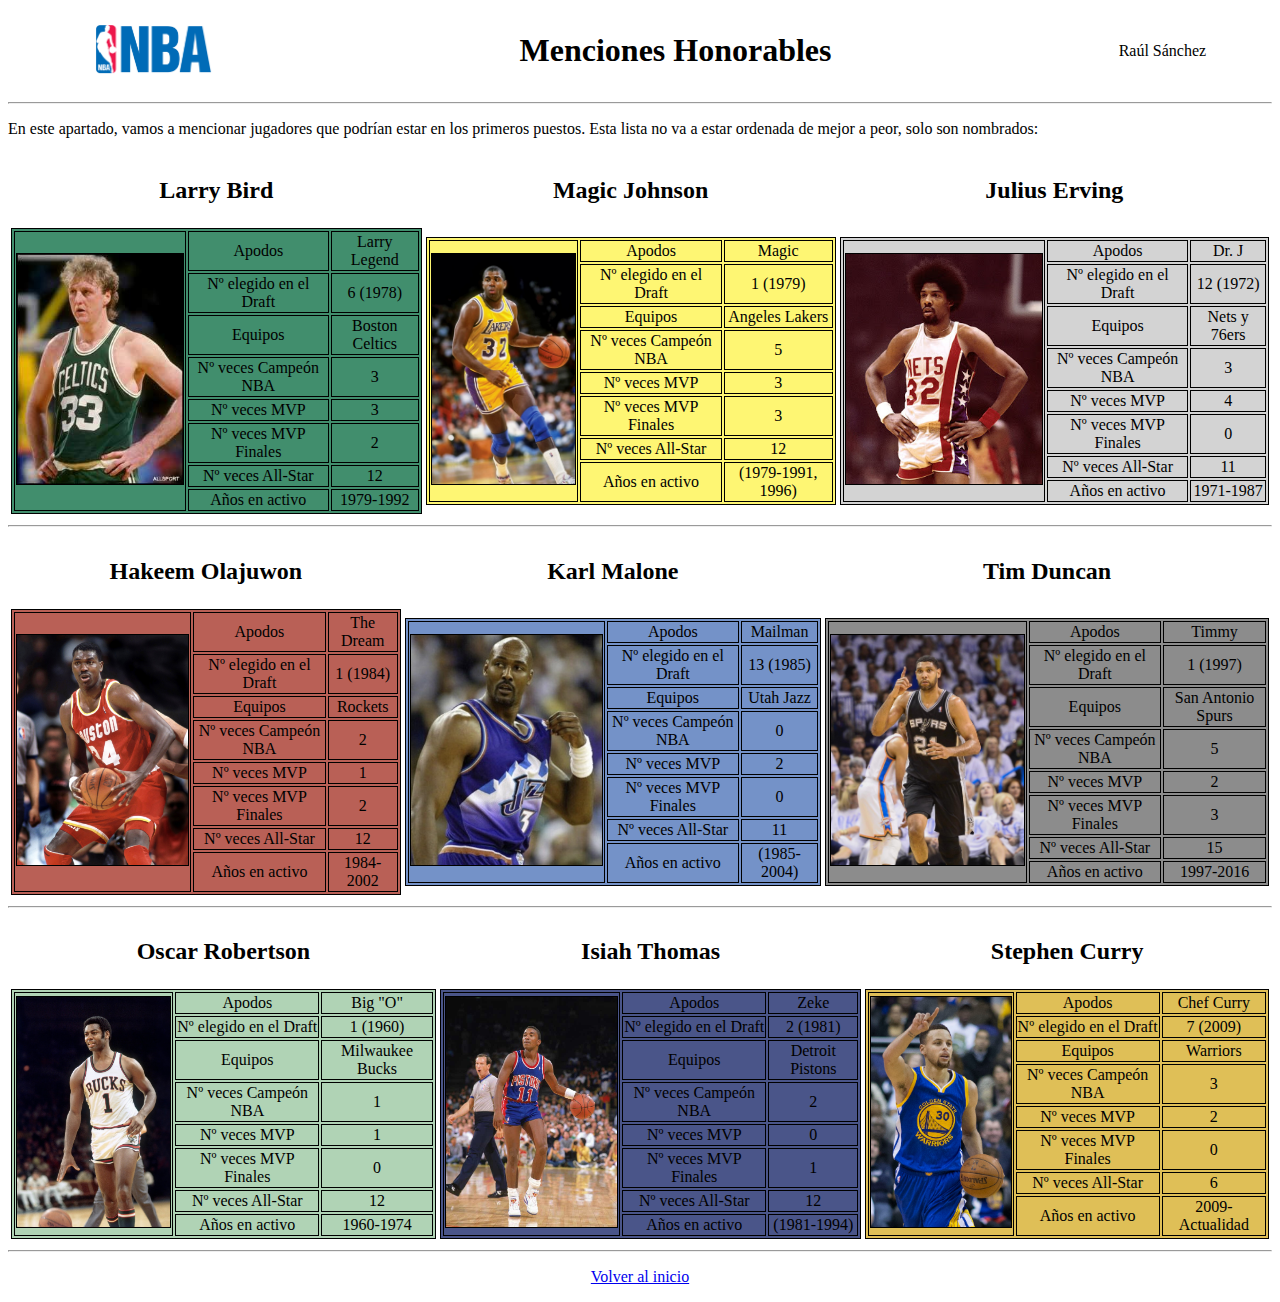
==== 6menciones.html @ d83d2716 "Add files via upload" ====
<!DOCTYPE html>
<html>
  <head>
    <link rel="shortcut icon" href="img/6menciones/T6.png">
    <title>Menciones Honorables</title>
    <link rel="stylesheet" href="css/menciones.css">
  </head>
  <body>
    <table class="TablaInicio">
      <tr>
        <td><a href="index.html"><img src="img/DefLogo.png"></a> </td><td><h1>Menciones Honorables</h1></td><td>Ra&#xFA;l S&#xE1;nchez</td>
      </tr>
    </table>
    <hr />
    <p>En este apartado, vamos a mencionar jugadores que podr&#xED;an estar en los primeros puestos. Esta lista no va a estar ordenada de mejor a peor, solo son nombrados:</p>
      <div>
        <table class="TablaFila">
          <tr>
            <td><h2>Larry Bird</h2></td><td><h2>Magic Johnson</h2></td><td><h2>Julius Erving</h2></td>
          </tr>
          <tr>
            <td>
              <table class="TablaJugador" id="LarryBird">
                <tr>
                  <td colspan="2" rowspan="8"><a href="https://youtu.be/hcXv0JtzNQA?t=36" target="_blank"><img src="img/6menciones/LB6.jpg"></a></td><td>Apodos</td><td>Larry Legend</td>
                </tr>
                <tr>
                  <td>N&#xBA; elegido en el Draft</td><td>6 (1978)</td>
                </tr>
                <tr>
                  <td>Equipos</td><td>Boston Celtics</td>
                </tr>
                <tr>
                  <td>N&#xBA; veces Campe&#xF3;n NBA</td><td>3</td>
                </tr>
                <tr>
                  <td>N&#xBA; veces MVP</td><td>3</td>
                </tr>
                <tr>
                  <td>N&#xBA; veces MVP Finales</td><td>2</td>
                </tr>
                <tr>
                  <td>N&#xBA; veces All-Star</td><td>12</td>
                </tr>
                <tr>
                  <td>A&#xF1;os en activo</td><td>1979-1992</td>
                </tr>
              </table>
            </td>
            <td>
              <table class="TablaJugador" id="MagicJohnson">
                <tr>
                  <td colspan="2" rowspan="8"><a href="https://youtu.be/2xYWA9uMSuA?t=18" target="_blank"><img src="img/6menciones/MJ6.jpg"></a></td><td>Apodos</td><td>Magic</td>
                </tr>
                <tr>
                  <td>N&#xBA; elegido en el Draft</td><td>1 (1979)</td>
                </tr>
                <tr>
                  <td>Equipos</td><td>Angeles Lakers</td>
                </tr>
                <tr>
                  <td>N&#xBA; veces Campe&#xF3;n NBA</td><td>5</td>
                </tr>
                <tr>
                  <td>N&#xBA; veces MVP</td><td>3</td>
                </tr>
                <tr>
                  <td>N&#xBA; veces MVP Finales</td><td>3</td>
                </tr>
                <tr>
                  <td>N&#xBA; veces All-Star</td><td>12</td>
                </tr>
                <tr>
                  <td>A&#xF1;os en activo</td><td>(1979-1991, 1996)</td>
                </tr>
              </table>
            </td>
            <td>
              <table class="TablaJugador" id="JuliusErving">
                <tr>
                  <td colspan="2" rowspan="8"><a href="https://youtu.be/ZmbzNj04VPY?t=33" target="_blank"><img src="img/6menciones/JE6.jpg" ></a></td><td>Apodos</td><td>Dr. J</td>
                </tr>
                <tr>
                  <td>N&#xBA; elegido en el Draft</td><td>12 (1972)</td>
                </tr>
                <tr>
                  <td>Equipos</td><td>Nets y 76ers</td>
                </tr>
                <tr>
                  <td>N&#xBA; veces Campe&#xF3;n NBA</td><td>3</td>
                </tr>
                <tr>
                  <td>N&#xBA; veces MVP</td><td>4</td>
                </tr>
                <tr>
                  <td>N&#xBA; veces MVP Finales</td><td>0</td>
                </tr>
                <tr>
                  <td>N&#xBA; veces All-Star</td><td>11</td>
                </tr>
                <tr>
                  <td>A&#xF1;os en activo</td><td>1971-1987</td>
                </tr>
              </table>
            </td>
          </tr>
        </table>
        <hr />
        <table class="TablaFila">
          <tr>
            <td><h2>Hakeem Olajuwon</h2></td><td><h2>Karl Malone</h2></td><td><h2>Tim Duncan</h2></td>
          </tr>
          <tr>
            <td>
              <table class="TablaJugador" id="HakeemOlajuwon">
                <tr>
                  <td colspan="2" rowspan="8"><a href="https://youtu.be/_m8OeZWbcOE?t=9" target="_blank"><img src="img/6menciones/HO6.jpg"></a></td><td>Apodos</td><td>The Dream</td>
                </tr>
                <tr>
                  <td>N&#xBA; elegido en el Draft</td><td>1 (1984)</td>
                </tr>
                <tr>
                  <td>Equipos</td><td>Rockets</td>
                </tr>
                <tr>
                  <td>N&#xBA; veces Campe&#xF3;n NBA</td><td>2</td>
                </tr>
                <tr>
                  <td>N&#xBA; veces MVP</td><td>1</td>
                </tr>
                <tr>
                  <td>N&#xBA; veces MVP Finales</td><td>2</td>
                </tr>
                <tr>
                  <td>N&#xBA; veces All-Star</td><td>12</td>
                </tr>
                <tr>
                  <td>A&#xF1;os en activo</td><td>1984-2002</td>
                </tr>
              </table>
            </td>
            <td>
              <table class="TablaJugador" id="KarlMalone">
                <tr>
                  <td colspan="2" rowspan="8"><a href="https://youtu.be/HnysnhLekCw?t=7" target="_blank"><img src="img/6menciones/KM6.jpg"></a></td><td>Apodos</td><td>Mailman</td>
                </tr>
                <tr>
                  <td>N&#xBA; elegido en el Draft</td><td>13 (1985)</td>
                </tr>
                <tr>
                  <td>Equipos</td><td>Utah Jazz</td>
                </tr>
                <tr>
                  <td>N&#xBA; veces Campe&#xF3;n NBA</td><td>0</td>
                </tr>
                <tr>
                  <td>N&#xBA; veces MVP</td><td>2</td>
                </tr>
                <tr>
                  <td>N&#xBA; veces MVP Finales</td><td>0</td>
                </tr>
                <tr>
                  <td>N&#xBA; veces All-Star</td><td>11</td>
                </tr>
                <tr>
                  <td>A&#xF1;os en activo</td><td>(1985-2004)</td>
                </tr>
              </table>
            </td>
            <td>
              <table class="TablaJugador" id="TimDuncan">
                <tr>
                  <td colspan="2" rowspan="8"><a href="https://youtu.be/OL1sORY3Kh4?t=6" target="_blank"><img src="img/6menciones/TD6.jpg"></a></td><td>Apodos</td><td>Timmy</td>
                </tr>
                <tr>
                  <td>N&#xBA; elegido en el Draft</td><td>1 (1997)</td>
                </tr>
                <tr>
                  <td>Equipos</td><td>San Antonio Spurs</td>
                </tr>
                <tr>
                  <td>N&#xBA; veces Campe&#xF3;n NBA</td><td>5</td>
                </tr>
                <tr>
                  <td>N&#xBA; veces MVP</td><td>2</td>
                </tr>
                <tr>
                  <td>N&#xBA; veces MVP Finales</td><td>3</td>
                </tr>
                <tr>
                  <td>N&#xBA; veces All-Star</td><td>15</td>
                </tr>
                <tr>
                  <td>A&#xF1;os en activo</td><td>1997-2016</td>
                </tr>
              </table>
            </td>
          </tr>
        </table>
        <hr />
        <table class="TablaFila">
          <tr>
            <td><h2>Oscar Robertson</h2></td><td><h2>Isiah Thomas</h2></td><td><h2>Stephen Curry</h2></td>
          </tr>
          <tr>
            <td>
              <table class="TablaJugador" id="OscarRobertson">
                <tr>
                  <td colspan="2" rowspan="8"><a href="https://youtu.be/xE9CKUgQoXM?t=21" target="_blank"><img src="img/6menciones/OR6.jpg"></a></td><td>Apodos</td><td>Big "O"</td>
                </tr>
                <tr>
                  <td>N&#xBA; elegido en el Draft</td><td>1 (1960)</td>
                </tr>
                <tr>
                  <td>Equipos</td><td>Milwaukee Bucks</td>
                </tr>
                <tr>
                  <td>N&#xBA; veces Campe&#xF3;n NBA</td><td>1</td>
                </tr>
                <tr>
                  <td>N&#xBA; veces MVP</td><td>1</td>
                </tr>
                <tr>
                  <td>N&#xBA; veces MVP Finales</td><td>0</td>
                </tr>
                <tr>
                  <td>N&#xBA; veces All-Star</td><td>12</td>
                </tr>
                <tr>
                  <td>A&#xF1;os en activo</td><td>1960-1974</td>
                </tr>
              </table>
            </td>
            <td>
              <table class="TablaJugador" id="IsiahThomas">
                <tr>
                  <td colspan="2" rowspan="8"><a href="https://youtu.be/PVTIB_j8EU8?t=9" target="_blank"><img src="img/6menciones/IT6.jpg" height="230"></a></td><td>Apodos</td><td>Zeke</td>
                </tr>
                <tr>
                  <td>N&#xBA; elegido en el Draft</td><td>2 (1981)</td>
                </tr>
                <tr>
                  <td>Equipos</td><td>Detroit Pistons</td>
                </tr>
                <tr>
                  <td>N&#xBA; veces Campe&#xF3;n NBA</td><td>2</td>
                </tr>
                <tr>
                  <td>N&#xBA; veces MVP</td><td>0</td>
                </tr>
                <tr>
                  <td>N&#xBA; veces MVP Finales</td><td>1</td>
                </tr> 
                <tr>
                  <td>N&#xBA; veces All-Star</td><td>12</td>
                </tr>
                <tr>
                  <td>A&#xF1;os en activo</td><td>(1981-1994)</td>
                </tr>
              </table>
            </td>
            <td>
              <table class="TablaJugador" id="StephenCurry">
                <tr>
                  <td colspan="2" rowspan="8"><a href="https://youtu.be/2hIrbnVx4k4?t=1" target="_blank"><img src="img/6menciones/SP6.jpg" height="230"></a></td><td>Apodos</td><td>Chef Curry</td>
                </tr>
                <tr>
                  <td>N&#xBA elegido en el Draft</td><td>7 (2009)</td>
                </tr>
                <tr>
                  <td>Equipos</td><td>Warriors</td>
                </tr>
                <tr>
                  <td>N&#xBA; veces Campe&#xF3;n NBA</td><td>3</td>
                </tr>
                <tr>
                  <td>N&#xBA; veces MVP </td><td>2</td>
                </tr>
                <tr>
                  <td>N&#xBA; veces MVP Finales</td><td>0</td>
                </tr>
                <tr>
                  <td>N&#xBA; veces All-Star</td><td>6</td>
                </tr>
                <tr>
                  <td>A&#xF1;os en activo</td><td>2009-Actualidad</td>
                </tr>
              </table>
            </td>
          </tr>
        </table>
        <hr />
      </div>
      <div class="TextoCentrado">
        <p><a href="index.html">Volver al inicio</a></p>
      </div>
  </body> 
</html>
---- css/menciones.css ----
h2 {
    text-align: center;
}

.TablaInicio {
    text-align: center;
    width:100%;
}

.TablaInicio img {
    height: 50px;
    text-align: left;
}

.TablaFila {
    width: 100%;
}

.TablaJugador {
    border: 1px black solid;
    text-align: center;
}

.TablaJugador img {
    border: 1px black solid;
    height: 230px;
}

.TablaJugador tr td{
    border: 1px black solid;
}

#LarryBird {
    background-color: #418E6D;
}

#MagicJohnson {
    background-color: #FEF673;
}

#JuliusErving {
    background-color: lightgrey;
}

#HakeemOlajuwon {
    background-color: #B96056;
}

#KarlMalone {
    background-color: #7492C8;
}

#TimDuncan {
    background-color: #8C8C8C;
}

#OscarRobertson {
    background-color: #B0D3B5;
}

#IsiahThomas {
    background-color: #4A5589;
}

#StephenCurry {
    background-color: #DFBF57;
}
.TextoCentrado {
    text-align: center;
}
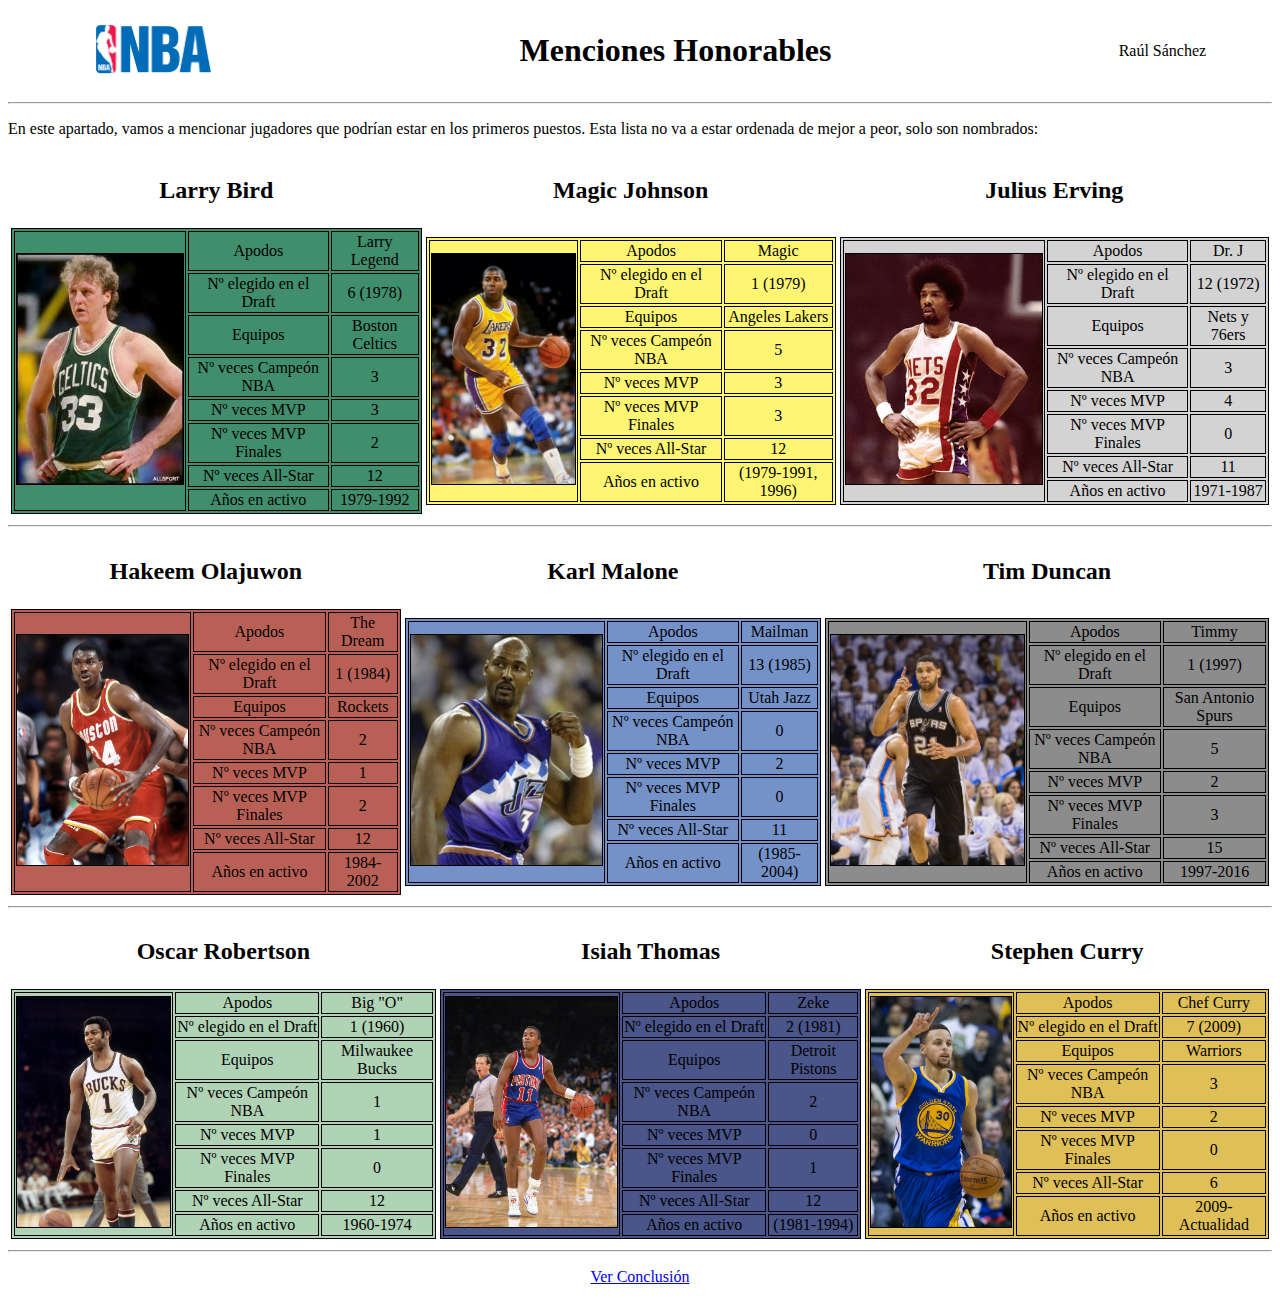
==== commit 871fde71: "Add files via upload" ====
--- a/6menciones.html
+++ b/6menciones.html
@@ -292,7 +292,7 @@
         <hr />
       </div>
       <div class="TextoCentrado">
-        <p><a href="index.html">Volver al inicio</a></p>
+        <p><a href="7conclusion.html">Ver Conclusión</a></p>
       </div>
   </body> 
 </html>